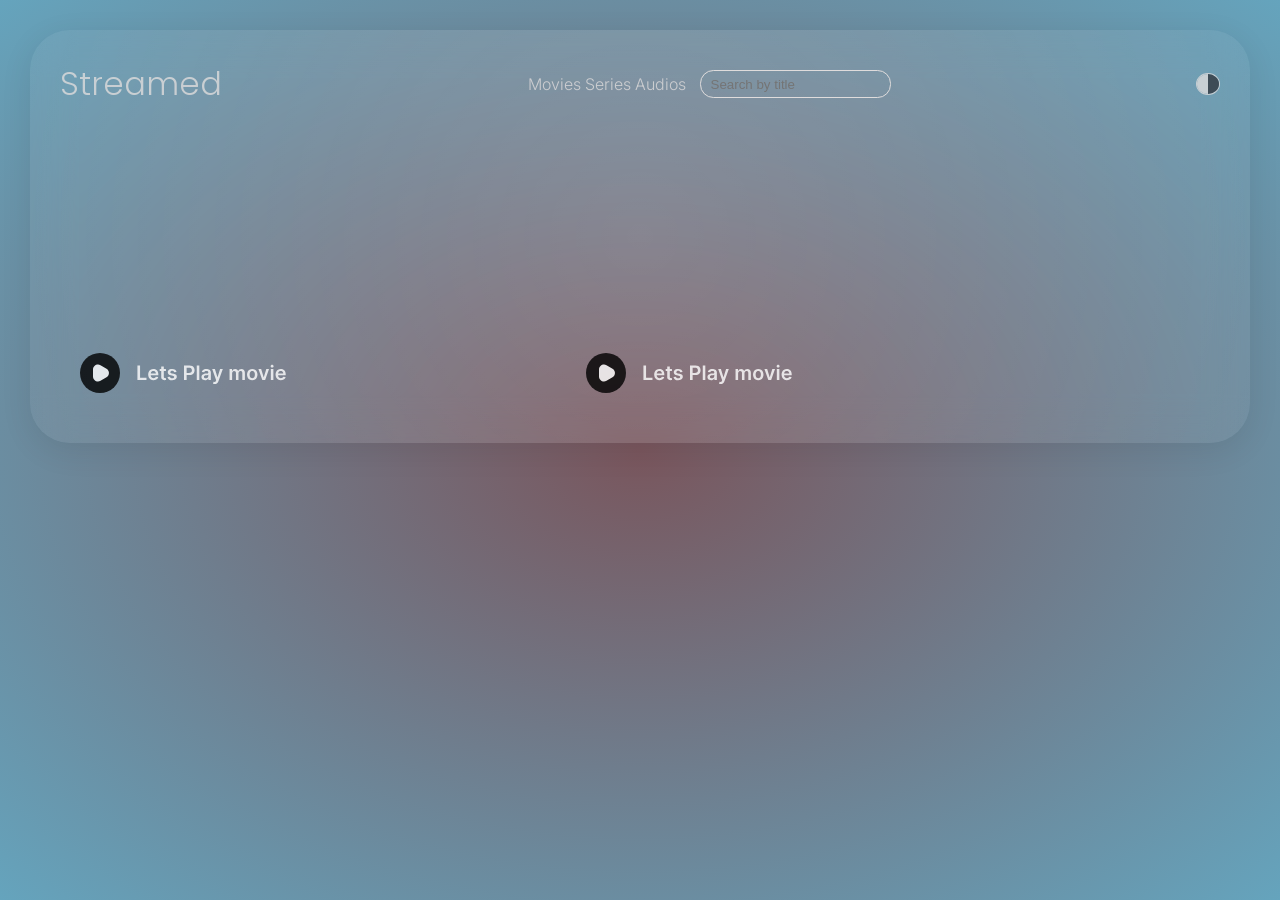
==== index.html @ d51abbf1 "directly populate the client data model with the original media file names, remove code duplicates a" ====
<!DOCTYPE html>
<html>
    <head>
        <title>streamed</title>
        
        <meta charset="utf-8">
        
        <!-- streamed style -->
        <link rel="stylesheet" href="style.css">

        <!--font-->
        <link rel="preconnect" href="https://fonts.googleapis.com">
        <link rel="preconnect" href="https://fonts.gstatic.com" crossorigin>
        <link href="https://fonts.googleapis.com/css2?family=Inter:wght@100..900&display=swap" rel="stylesheet">
        <link href="https://fonts.googleapis.com/css2?family=Poppins:ital,wght@0,100;0,200;0,300;0,400;0,500;0,600;0,700;0,800;0,900;1,100;1,200;1,300;1,400;1,500;1,600;1,700;1,800;1,900&display=swap" rel="stylesheet">


        <!-- icon -->
        <link rel="icon" type="image/png" href="src/logo.png">

        <!-- model -->
        <script src="data.js"></script>
    </head>



    <body id="bodyElement" class="disable-scrollbars">

        <div id="rootPanel" class="default-color-mode">

            <div class="stylable-root-panel">

                <div id="playerBg" class="player-panel-hidden">

                    <div class="fullsize-panel">
                        <div id="closePlayerBtn" 
                            class="clickable clickable-text-div close-player-button" 
                            onclick="hidePlayer();">
                            <span>x</span>
                        </div>
                                                
                        <div class="default-margin">
                            <div id="movieTitle" class="movie-title"></div>
                        </div>

                        <div class="video-details-container">

                            <div class="default-margin video-detail video-player-container">
                                <video id="videoElement" class="media-player" controls></video>
                                <audio id="audioElement" class="media-player" controls></audio>
                            </div>

                            <div id="seasonContainer" class="default-margin video-detail season-container"></div>

                            <div id="descriptionDiv" class="default-margin video-detail">
                                <div id="movieDescription" class="movie-description"></div>
                            </div>

                        </div>
                    </div>

                </div>

                <div id="siteContainer" class="site-container">

                    <!-- top bar -->
                    <div id="topBar" class="top-bar">
                        <p class="clickable clickable-text default-margin top-bar-title" onclick="location.reload();">Streamed</p>

                        <div id="searchbarContainer" class="default-margin searchbar-container">
                            <!-- type filters -->
                            <div id="filterByTypeMovieBtn" 
                                class="clickable clickable-text filter-by-type movies-filter" 
                                onclick="onTypeFilterToggled(FILTER_MOVIES, this);">Movies</div>
                            <div id="filterByTypeSeriesBtn" 
                                class="clickable clickable-text filter-by-type series-filter"
                                onclick="onTypeFilterToggled(FILTER_SERIES, this);">Series</div>
                            <div id="filterByTypeAudioBtn"
                                class="clickable clickable-text filter-by-type audios-filter"
                                onclick="onTypeFilterToggled(FILTER_AUDIOS, this);">Audios</div>
                            <!-- text filter -->
                            <div id="filterInputContainer" class="filter-input-container"> 
                                <input id="filterInput"
                                    class="filter-input"
                                    type="text" 
                                    placeholder="Search by title" 
                                    onkeyup="onFilterByTextMatch(this.value);">
                            </div>
                        </div>

                        
                        <div class="clickable default-margin color-mode-toggler" onclick="toggleColorMode();">
                            <div class="color-mode-set-default"></div>
                            <div class="color-mode-set-dark"></div>
                        </div>

                        <!--
                        <div id="profile-wrapper" class="clickable" onclick="location.reload();">
                            <img src="src/home.png" height="30">
                        </div>
                        -->
                    </div>



                    <!-- Top pick -->
                    <div id="topPick" class="top-pick-container">
                        
                        <!--pick1-->
                        <div id="topPick1" class="clickable clickable-movie default-margin top-pick" onclick="spawnPlayer(randomMovie)">
                            <div id="topPickFade1" class="top-pick-fade"></div>

                            <div class="top-pick-title-container">
                                <p id="topPickTitle1" class="top-pick-title"></p>
                            </div>

                            <div class="top-pick-play">
                                <img id="topPickPlayMovie1" src="src/Play_Movie.svg">
                            </div>
                        </div>
                        
                        <!--pick2-->
                        <div id="topPick2" class="clickable clickable-movie default-margin top-pick" onclick="spawnPlayer(randomMovie2)">
                            <div id="topPickFade2" class="top-pick-fade"></div>

                            <div class="top-pick-title-container">
                                <p id="topPickTitle2" class="top-pick-title"></p>
                            </div>

                            <div class="top-pick-play">
                                <img id="topPickPlayMovie2" src="src/Play_Movie.svg">
                            </div>
                        </div>
                    </div>
        

                    <!-- Main panel for media listing -->
                    <div id="mediaContainer" class="media-container"></div>

                </div>

            </div>

        </div>

    </body>


    <script>
        // filtering:
        const FILTER_NONE = 0;
        const FILTER_MOVIES = 1;
        const FILTER_SERIES = 2;
        const FILTER_AUDIOS = 4;
        let typeFilterBits = FILTER_NONE;
        let searchText = "";
        
        // some HTML elements:
        const bodyElement = document.getElementById("bodyElement");
        const rootPanel = document.getElementById("rootPanel")
        const siteContainer = document.getElementById("siteContainer");
        const playerBg = document.getElementById("playerBg");
        const playerTitle = document.getElementById("movieTitle");
        const playerDescription = document.getElementById("movieDescription");
        const seasonContainer = document.getElementById("seasonContainer");

        const topPick = document.getElementById("topPick");
        const filterInputContainer = document.getElementById("filterInputContainer");
        const filterInputElem = document.getElementById("filterInput");
     
        let player;
        let volumeValue = 0.5;
        let repeatingPlay = false; // re-start at the beginning after having finished playback, for now fix 'off'

        // randomly selected movies for the 'top pick':
        let randomMovie;
        let randomMovie2;

        
        /*
                 _______________
              //~~~~~~~~~~~~~~~\\  |
         0  / /_________________\ \| 0
          ---------------------------
        / /======|=D=O=D=G=E=|======\ \
        \_____________________________/
        \    _______       _______    /
        |\ _/|__|__|\_____/|__|__|\_ /|
        |      |`V'  `---'  `V'|      |
        |______|               |______|
       
        */

        // other cars <<<<<<< dodge charger


        let toggleColorMode = function() {
            if (rootPanel.getAttribute("class") === "dark-color-mode") {
                rootPanel.setAttribute("class", "default-color-mode");
                bodyElement.style.background = "content-box radial-gradient(rgb(121, 86, 93), rgb(101, 164, 189))";
            } else {
                rootPanel.setAttribute("class", "dark-color-mode");
                bodyElement.style.background = "content-box radial-gradient(rgb(62, 67, 70), rgb(14, 47, 59))";
            }
        }

        
        let initTopPick = function(movieObj, topPickNum) {
            //console.log(`initializing top pick ${topPickNum}: '${movieObj.title}'...`);

            let topPickElem = document.getElementById("topPick" + topPickNum);
            topPickElem.style = `background-image: url('media/${movieObj.type}/${movieObj.path}/meta/${movieObj.thumbnailFile}'); background-color: ${movieObj.thumbColor};`;

            let topPickTitle = document.getElementById("topPickTitle" + topPickNum);
            topPickTitle.innerText = movieObj.title
            if (isColorCloseToWhite(movieObj.thumbColor)) {
                topPickTitle.style.color = "black";
                document.getElementById("topPickPlayMovie" + topPickNum).src = "src/Play_Movie_dark.svg";
            } else {
                topPickTitle.style.color = "white";
            }

            let topPickFade = document.getElementById("topPickFade" + topPickNum);
            topPickFade.style = `background: linear-gradient(to right, ${movieObj.thumbColor} 0%, ${movieObj.thumbColor} 55%, #ffffff00 100%);`;
        }
          

        let chooseTopPick = function(Movies) {
            // Top Picks
            initTopPick(randomMovie, 1);
            initTopPick(randomMovie2, 2);
        }


        let spawnPlayer = function(summary) {
            siteContainer.style.display = "none"
            playerBg.setAttribute('class', 'player-panel');

            playerTitle.innerHTML = summary.title;
            playerDescription.innerHTML = summary.description;
            
            let videoPlayer = document.getElementById("videoElement");
            let audioPlayer = document.getElementById("audioElement");
            if (summary.type === "audios") {
                player = audioPlayer;
                videoPlayer.style.display = "none";
                audioPlayer.style.display = "inline-block";
            } else {
                player = videoPlayer;
                videoPlayer.style.display = "inline-block";
                audioPlayer.style.display = "none";
            }

            player.onvolumechange = () => {
                volumeValue = player.volume;
                console.log(`handled volume change - volumeValue=${volumeValue}`);
            }

            if (summary.type === "movies") {
                seasonContainer.style.display = "none";                
                player.src = 'media/' + summary.type + '/' + summary.path + '/' + summary.file;
            } else if (summary.type === "series" || summary.type === "audios") {
                seasonContainer.style.display = "flex"
                
                // single selection element containing all of the episodes of all of the seasons:
                let episodesContainer = document.createElement("div");
                episodesContainer.setAttribute("class", "episodes-container");

                for (let i = 0; i < summary.seasons; i++) {
                    let seasonOption = document.createElement("div");
                    seasonOption.setAttribute("class", "series-option");
                    let cover = document.createElement("img");
                    let seasonNum = i + 1;
                    cover.src = `media/${summary.type}/${summary.path}/meta/${seasonNum}.jpg`
                    cover.setAttribute("id", seasonNum)
                    cover.setAttribute("alt", "Staffel " + (seasonNum));
                    cover.setAttribute("class", "season-thumbnail");
                    seasonOption.appendChild(cover);

                    let seasonNumText = document.createElement("div");
                    seasonNumText.setAttribute("class", "season-number-panel");
                    seasonNumText.innerText = `Season ${seasonNum}`;
                    seasonOption.appendChild(seasonNumText);

                    episodesContainer.appendChild(seasonOption);

                    let episodeNum = 0;
                    for (let episodeFile of summary.seasonEp[i]) {
                        const epNum = ++episodeNum; // must be a const for use in the click handler lambda below
                        let episodeOption = document.createElement("div");
                        episodeOption.setAttribute("class", "clickable series-option episode-option");
                        episodeOption.innerText = `Episode ${episodeNum}`;
                        episodeOption.addEventListener(
                            "click", 
                            () => prepareEpisode(summary, seasonNum, epNum, episodeFile)
                        );
                        episodesContainer.appendChild(episodeOption);
                    }
                }                
                seasonContainer.appendChild(episodesContainer);

                prepareEpisode(summary, 1, 1, summary.seasonEp[0][0]);
            }
            
            player.volume = volumeValue;
        }

        let prepareEpisode = function(seriesSummary, seasonNum, episodeNum, episodeFile) {
            console.log(`prepareEpisode(summary, ${seasonNum}, ${episodeNum}, '${episodeFile}')` )

            playerTitle.innerHTML = seriesSummary.title + " - " + seasonNum + "/" + episodeNum;
            player.src = `media/${seriesSummary.type}/${seriesSummary.path}/${seasonNum}/${episodeFile}`;

            // prepare the next episode/track for continuous play:
            let nextSeasonNum = seasonNum;
            let nextEpNum = episodeNum + 1;
            let nextEpFile;
            if (seriesSummary.seasonEp[nextSeasonNum - 1].length >= nextEpNum) {
                // same saeson, next episode
                nextEpFile = seriesSummary.seasonEp[nextSeasonNum - 1][nextEpNum - 1];
            } else {
                nextSeasonNum++;
                nextEpNum = 1;
                if (seriesSummary.seasonEp.length >= nextSeasonNum && seriesSummary.seasonEp[nextSeasonNum - 1].length >= nextEpNum) {
                    // next saeson, first episode
                    nextEpFile = seriesSummary.seasonEp[nextSeasonNum - 1][nextEpNum - 1];
                } else {
                    // first saeson, first episode (but only play if the 'repeatingPlay' flag is set)
                    nextSeasonNum = 1;
                    nextEpNum = 1;
                    nextEpFile = repeatingPlay ? seriesSummary.seasonEp[nextSeasonNum - 1][nextEpNum - 1] : null;
                }
            }

            if (nextEpFile) {
                player.onended = function() {
                    try {
                        prepareEpisode(seriesSummary, nextSeasonNum, nextEpNum, nextEpFile);
                        player.play();
                    } catch (ex) {
                        console.log(ex);
                    }
                }
            } else {
                player.onended = undefined;
            }
        }


        let hidePlayer = function() {
            if (!player) return;

            siteContainer.style.display = "grid"
            player.pause()
            playerBg.setAttribute("class", "player-panel-hidden");
            player.style.display = "inline-block";
            seasonContainer.innerHTML = "";
        }        
          

        let createDiv = function(summary) {
            // parent div            
            let mediaListElem = document.createElement("div");
            mediaListElem.setAttribute('class', `clickable clickable-movie default-margin media-item ${summary.type} ${summary.path}`); // note: 'type' and 'path' is used for filtering
            mediaListElem.setAttribute('onclick', `spawnPlayer(${JSON.stringify(summary)})`);

            // thumbnail div
            const thumbnailPath = "media/" + summary.type + "/" + summary.path + "/meta/" + summary.thumbnailFile;
            let mediaThumbnailElem = document.createElement("div");
            mediaThumbnailElem.setAttribute("class", "listitem-thumbnail-panel");
            mediaThumbnailElem.setAttribute("style", `background-image: url('${thumbnailPath}');`);
            mediaListElem.appendChild(mediaThumbnailElem);

            // title paragraph
            let mediaTitleElem = document.createElement("p");
            mediaTitleElem.setAttribute("class", "listitem-title-panel");
            mediaTitleElem.innerText = summary.title;
            mediaListElem.appendChild(mediaTitleElem);


            // details
            let mediaDetailsElem = document.createElement("p");
            mediaDetailsElem.setAttribute("class", "listitem-details-panel");
            if (summary.type === "series" || summary.type === "audios") {
                // number of seasons and total episodes count
//                console.log(`adding ${summary.title} to the media overview...`);
                mediaDetailsElem.innerText = `${summary.seasons} Season${(summary.seasons === "1" ? "" : "s")} | ${summary.episodes} Episodes`;
            } else if (summary.type === "movies") {
                // movie length and resolution
                mediaDetailsElem.innerText = `${summary.resolution} | ${summary.length}`;

                // resolution icon
                let videoResolution = getVideoResolution(summary.resolution);
//                console.log(`${summary.resolution} >>> ${videoResolution}`);

                if (videoResolution !== "Unknown Resolution") {
                    let resolutionIconElem = document.createElement("img");
                    resolutionIconElem.src = `src/${videoResolution}.png`;
                    resolutionIconElem.setAttribute("class", "listitem-resolution-icon");
                    mediaThumbnailElem.appendChild(resolutionIconElem);
                }
            }
            mediaListElem.appendChild(mediaDetailsElem);

            document.getElementById('mediaContainer').appendChild(mediaListElem);
        }


        let loaded = function() {
//            console.log('loaded');

            for (let i = 0; i < Movies.length; i++) {
                createDiv(Movies[i]);
            }

            for (let i = 0; i < Series.length; i++){
                createDiv(Series[i]);
            }

            for (let i = 0; i < Audios.length; i++){
                createDiv(Audios[i]);
            }

            if (Movies.length > 1) {
                do {
                    randomMovie = Movies[Math.floor(Math.random() * Movies.length)];
                    randomMovie2 = Movies[Math.floor(Math.random() * Movies.length)];
                } while (randomMovie === randomMovie2);
            } else {
                randomMovie = Movies[0];
                randomMovie2 = Movies[0];
            }
            chooseTopPick(Movies)

            document.addEventListener('keydown', (evt) => { if (evt.key === 'Escape' || evt.key === 'Esc') hidePlayer();  });
        }
        

        
        let onTypeFilterToggled = function(type, srcElem) {
            // toogle filter type activity
            typeFilterBits ^= type;
            srcElem.style.textDecoration = (typeFilterBits & type) === type ? "underline" : "none";

//            console.log(`type=${type}; typeFilterBits=${typeFilterBits}; typeFilterBits & type=${typeFilterBits & type}`);

            filterMedia();
        }

        let onFilterByTextMatch = function(value) {
//            console.log(`filtering by text value '${value}'...`);
            searchText = value;

            filterMedia();
        }

        let filterMedia = function() {
            resetFilter();

            if (typeFilterBits !== FILTER_NONE) {
                let hideBits = ~typeFilterBits;

//                console.log(`typeFilterBits=${dec2bin(typeFilterBits).toString(2)}\n      hideBits=${dec2bin(hideBits).toString(2)}`);

                if ((hideBits & FILTER_MOVIES) === FILTER_MOVIES) {
                    for (let movie of document.querySelectorAll(".movies")) {
                        movie.style.display = "none";
                    }
                }
                if ((hideBits & FILTER_SERIES) === FILTER_SERIES) {
                    for (let series of document.querySelectorAll(".series")) {
                        series.style.display = "none";
                    }
                }
                if ((hideBits & FILTER_AUDIOS) === FILTER_AUDIOS) {
                    for (let audio of document.querySelectorAll(".audios")) {
                        audio.style.display = "none";
                    }
                }
            }

            if (searchText.length === 0) {
                return;
            }

            const lowValue = searchText.toLowerCase();
            filterTitles(Movies, lowValue);
            filterTitles(Series, lowValue);
            filterTitles(Audios, lowValue);
        }

        let filterTitles = function(mediaList, lowerSearchText) {
            let mediaItems = mediaList || [];
            for (let mediaItem of mediaItems) {
                if (mediaItem.title.toLowerCase().indexOf(lowerSearchText) === -1) {
                    document.querySelector("." + mediaItem.path).style.display = "none";
                }
            }
        }
        
        let resetFilter = function() {
            for (let mediaItem of document.querySelectorAll(".media-item")) {
                mediaItem.style.display = "block";
            }
        }


        ///////////////////////////////////////////////////
        // utils:
        let isColorCloseToWhite = function (hex) {
            hex = hex.replace(/^#/, "");
            if (hex.length === 3) {
              hex = hex.split("").map(c => c + c).join("");
            }
            if (hex.length !== 6) return false;
          
            const r = parseInt(hex.slice(0, 2), 16);
            const g = parseInt(hex.slice(2, 4), 16);
            const b = parseInt(hex.slice(4, 6), 16);
          
            const brightness = 0.299 * r + 0.587 * g + 0.114 * b;
            return brightness > 220;
        }      

        let getVideoResolution = function(resolutionString) {
            if (resolutionString == "[n/a]") {
                return 'Unknown Resolution';
            }

            // Extract numbers from input like "1920x1080", "1280x720 px", etc.
            const match = resolutionString.match(/(\d+)\s*x\s*(\d+)/i);
            if (!match) return 'Unknown Resolution'; // = Invalid input
          
            let width = parseInt(match[1], 10);
            let height = parseInt(match[2], 10);
          
            // Normalize for landscape orientation
            const w = Math.max(width, height);
            const h = Math.min(width, height);
          
            // aint nobody hoarding 16k 40tb .mp4 files bro
            if (h >= 4300) return 'res_8k'; 
            if (h >= 2100) return 'res_4k';
            if (h >= 1400) return 'res_1440p';
            if (h >= 1000) return 'res_1080p';
            if (h >= 700) return 'res_720p';
            if (h < 700) return 'Unknown Resolution';
          
            return 'Unknown Resolution';
        } 

        let dec2bin = function(dec) {
            return (dec >>> 0).toString(2);
        }


        ///////////////////////////////////////////////////
        // start rendering UI:
        addEventListener("load", () => loaded());

    </script>


</html>
---- style.css ----
/* defines some color variables */
:root {
  --default-color-light: rgb(223, 220, 220);
  --default-color-dark: rgb(50, 56, 63);
}


* {
    user-select: none; /* makes text unselectable */
}

input:focus {
    outline: none; /* no special border marking of focused input elements */
}

body {
    min-height: 100vh; /* 100% of the viewport height */
    margin: 0;
    padding: 0;
    background: content-box radial-gradient(rgb(121, 86, 93), rgb(101, 164, 189));
}


.stylable-root-panel {
    width: auto;
    height: 100%;
    padding: 30px;
    font-family: Inter;
}


.disable-scrollbars *::-webkit-scrollbar {
  background: transparent; /* Chrome/Safari/Webkit */
  width: 0;
  height: 0;
}
    
.disable-scrollbars * {
  scrollbar-width: none; /* Firefox */
  -ms-overflow-style: none;  /* IE 10+ */
}



.fullsize-panel {
    height: 100%; 
    width: 100%;
}

.default-margin {
    margin: 15px;
}


.clickable {
    cursor: pointer;
    font-weight: 300;
    opacity: 0.8;
    border-width: 0;
}

.clickable:hover {
    font-weight: 600;
    opacity: 1;
}


.clickable-text {
    color: var(--default-color-light);
}


.clickable-text-div {
    width: 30px; 
    height: 30px;
    padding: 5px 5px 0 5px;
    border-radius: 100%;
    text-align: center;
    font-weight: bolder;
    color: var(--default-color-light);
    background-color: var(--default-color-dark);
    font-family: Poppins;
    font-weight: 800;
}


.close-player-button {
    position: absolute; 
    top: 12px; 
    left: calc(100% - 56px); 
}

.close-player-button:hover {
    border-color: lightgray;
    color: white;
}


.video-details-container {
    color: rgba( 255, 255, 255, 0.7 );
    font-weight: 100;
    display: flex; 
    flex-direction: row;
    flex-wrap: wrap;
    justify-content: flex-start;
}

.video-player-container {
    background-color: transparent;
}

.media-player {
    border-radius: 6px;
    width: 100%;
}

.video-detail {
    border-radius: 6px;
    min-width: 400px;
}

.video-detail:nth-of-type(1) {
    width: 50%;
    flex-grow: 1;
    flex-shrink: 1;
}

.video-detail:nth-of-type(2) {
    max-width: 360px;
    width: 30%;
    flex-grow: 1;
    flex-shrink: 1;
}

.video-detail:nth-of-type(3) {
    flex-grow: 3;
    flex-shrink: 3;
}


.season-container {
    border-radius: 5px; 
    max-height: 600px;
    overflow: hidden;
    display: flex;
    flex-direction: row;
    align-items: flex-start; 
    justify-content: space-between; 
}

.episodes-container {
    width: 100%;
    max-height: 500px;
    overflow: auto;
    display: flex;
    flex-direction: column;
    align-items: center;
    justify-content: space-between; 
}

.season-number-panel {
    padding: 15px 10px;
}

.series-option {
    width: 90%;
    height: 35px;
    padding: 5px;
    margin: 5px 1px 1px 1px;
    background-color: rgba(212, 210, 210, 0.5);
    color: var(--default-color-dark);
    font-family: Poppins;
    font-weight: 400;
    display: flex;
    flex-direction: row;
    align-items: center;
    justify-content: left;
}

.dark-color-mode .series-option {
    background-color: var(--default-color-dark);
    color: rgba(212, 210, 210, 0.5);
}

.series-option:first-child {
    margin: 0 1px 1px 1px;
    border-radius: 6px 6px 0 0;
}

.episode-option {
    height: 20px;
    border-top: 0;
    border-radius: 0;
    margin: 0 1px;
}

.episode-option:last-child {
    border-radius: 0 0 6px 6px;
}

.season-thumbnail {
    height: 100%;
}


.player-panel {
    min-width: 460px;
    overflow-y: scroll;
    overflow-x: hidden;
    padding: 15px;
    border-radius: 40px;
    background: radial-gradient(circle at center, rgba(255, 255, 255, 0.15), rgba(255, 255, 255, 0.05));
    backdrop-filter: blur(20px);
    -webkit-backdrop-filter: blur(20px);
    box-shadow: 0 8px 32px rgba(0, 0, 0, 0.077);
    animation: fadeIn 0.5s ease 0s 1 normal forwards;
    z-index: 999; 
}

.dark-color-mode .player-panel {
    background: radial-gradient(circle at center, rgba(0, 0, 0, 0.15), rgba(0, 0, 0, 0.05));
    box-shadow: 0 8px 32px rgb(58, 58, 58, 0.77);
}

@keyframes fadeIn {
	0% {
		opacity: 0;
		transform: scale(0.6);
	}

	100% {
		opacity: 1;
		transform: scale(1);
	}
}

.player-panel-hidden {
    display: none;
}


.movie-title {
    font-size: 2rem;
    font-weight: 600;
    color: var(--default-color-light);
    text-shadow: 0px 0px 3px white;
    text-align: center;
}

.movie-description {
    font-size: 1.2rem;
    font-weight: 300;
    color: white;
    text-align: left;
}

.dark-color-mode .movie-description {
    color: var(--default-color-light);
}

.site-container{
    min-width: 460px;
    overflow-y: scroll;
    overflow-x: hidden;
    padding: 15px;
    border-radius: 40px;
    background: radial-gradient(circle at center, rgba(255, 255, 255, 0.15), rgba(255, 255, 255, 0.05));
    backdrop-filter: blur(20px);
    -webkit-backdrop-filter: blur(20px);
    box-shadow: 0 8px 32px rgba(0, 0, 0, 0.077);
}


.top-bar {
    height: 100%; 
    width: 100%; 
    display: flex; 
    flex-wrap: wrap;
    align-items: center; 
    justify-content: space-between;
}

.top-bar-title {
    font-family: Poppins;
    font-size: 2rem;
    background-color: transparent;
}


.color-mode-toggler {
    width: 22px;
    height: 20px;
    border: 1px solid var(--default-color-light);
    border-radius: 100%;
    overflow: hidden;
    display: flex;
}

.color-mode-set-default {
    width: 50%;
    height: 100%;
    background-color: var(--default-color-light);
}

.color-mode-set-dark {
    width: 50%;
    height: 100%;
    background-color: var(--default-color-dark);
}


.searchbar-container {
    border-radius: 1em;
    display: flex;
    flex-direction: row;
    align-items: center; 
    justify-content: space-between;
}

.searchbar-container > .filter-by-type {
    width: auto;
    margin-right: 4px;
    background-color: transparent;
}


.filter-input-container {
    margin-left: 10px;
}

input.filter-input {
    height: 2em;
    padding: 0 10px;
    border: 1px solid var(--default-color-light);
    border-radius: 1em;
    background-color: transparent;
    color: var(--default-color-dark);
}

.dark-color-mode .filter-input {
    color: var(--default-color-light);
}

input.filter-input:focus {
    background-color: var(--default-color-light);
    color: var(--default-color-dark);
}


.top-pick-container {
    display: flex; 
    flex-direction: row;
    flex-wrap: wrap;
}

.top-pick {
    height: 275px;
    min-width: 400px;
    display: flex; 
    flex-direction: column;
    align-items: flex-start; 
    justify-content: space-between; 
    overflow: hidden;
    border-radius: 20px; 
    background-repeat: no-repeat;
    background-size: 45%;
    background-position: right;
}

.top-pick:nth-of-type(1) {
    width: 30%;
    flex-grow: 2;
    flex-shrink: 2;
}

.top-pick:nth-of-type(2) {
    width: 50%;
    flex-grow: 1;
    flex-shrink: 1;
}

.top-pick-fade {
    position: relative; 
    min-height: 100%;
    width: 100%
}

.top-pick-title-container {
    position: relative;
    top: -230px;
    width: 50%;
    min-height: 80%;
    margin: 0 20px;
    overflow: auto;
    flex: 3;
}

.top-pick-title {
    font-family: Poppins;
    font-size: 2rem;
    font-weight: 600;
    text-align: left;
    margin: 0;
}

.top-pick-play {
    position: relative;
    top: -280px;
    margin: 0 20px;
    flex: 1;
}


.media-container {
    display: flex; 
    flex-direction: row;
    flex-wrap: wrap;
}

.media-item {
    position: relative;
    width: 200px;
    height: 320px;
    background-color: var(--default-color-light);
    transition: all 0.25s;  
    border-radius: 10px;
    text-decoration: none;
}

.media-item:hover {
    transition: all 0.25s;
}

.dark-color-mode .media-item {
    background-color: var(--default-color-dark);    
}

.media-item > p {
    position: absolute;
    width: 100%;
    color: var(--default-color-dark);
    text-align: center;
    margin: 0px;
    white-space: nowrap;
    overflow-x: hidden;
    text-overflow: ellipsis;
    font-family: poppins;
}

.dark-color-mode .media-item > p {
    color: var(--default-color-light);
}

.listitem-thumbnail-panel {
    height: 250px; 
    width: 200px;
    border-radius: 10px;
    transition: all 0.25s;
    background-color: rgba(14, 14, 14, 0.445);
    background-size: cover;
    background-repeat: no-repeat;
    background-position-x: center;
    position: absolute;
    top: 0px;
    left: 0px;
}

.listitem-title-panel {
    bottom: 26px;
    left: 3px;
    font-weight: 400;
    font-size: 20px;
}

.listitem-details-panel {
    bottom: 0px;
    left: 3px;
    font-weight: 200;
    font-size: 15px;
}

.listitem-resolution-icon {
    position: absolute;
    bottom: 6px;
    left: 3px;
    z-index: 99;
    width: 40px;
}
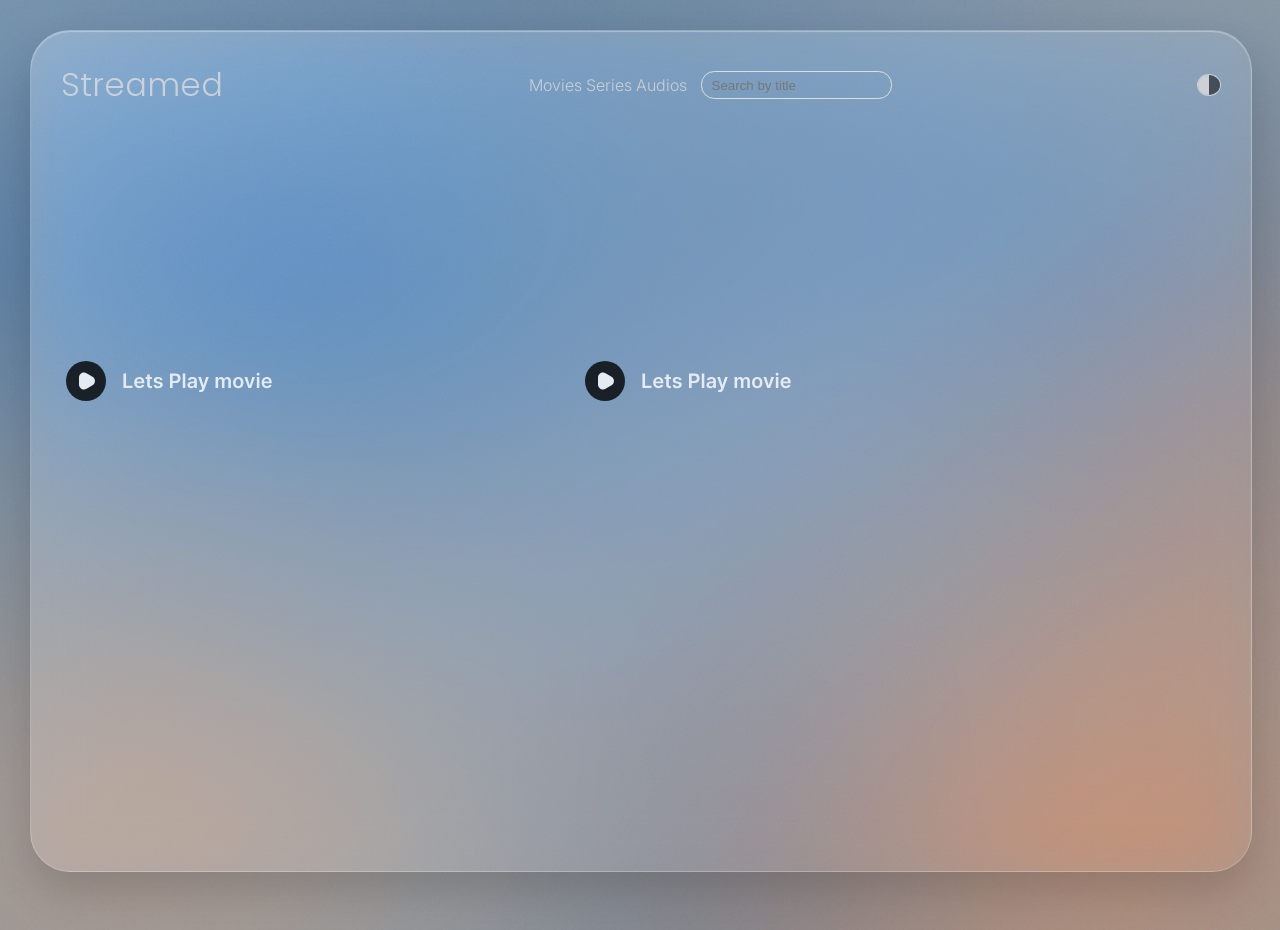
==== commit d3f99d49: "visual changes (1/2) - frosty glass effect - setColorMode button animated - fixed size of siteCont" ====
--- a/index.html
+++ b/index.html
@@ -26,7 +26,7 @@
 
     <body id="bodyElement" class="disable-scrollbars">
 
-        <div id="rootPanel" class="default-color-mode">
+        <div id="rootPanel" class="default-color-mode" style="min-height: 100vh; margin: 0px; padding: 0px;">
 
             <div class="stylable-root-panel">
 
@@ -89,7 +89,7 @@
                         </div>
 
                         
-                        <div class="clickable default-margin color-mode-toggler" onclick="toggleColorMode();">
+                        <div class="clickable default-margin color-mode-toggler" id="setColorMode" onclick="toggleColorMode();">
                             <div class="color-mode-set-default"></div>
                             <div class="color-mode-set-dark"></div>
                         </div>
@@ -154,6 +154,15 @@
         const FILTER_AUDIOS = 4;
         let typeFilterBits = FILTER_NONE;
         let searchText = "";
+
+        // cookies:
+        const COOKIE_COLOR_MODE = "colormode";
+        const COOKIE_VOLUME = "volume";
+
+        // color mode (style classes):
+        const COLOR_MODE_DFLT = "default-color-mode";
+        const COLOR_MODE_DARK = "dark-color-mode";
+        let colorMode;
         
         // some HTML elements:
         const bodyElement = document.getElementById("bodyElement");
@@ -163,13 +172,19 @@
         const playerTitle = document.getElementById("movieTitle");
         const playerDescription = document.getElementById("movieDescription");
         const seasonContainer = document.getElementById("seasonContainer");
+        const setColorMode = document.getElementById("setColorMode");
 
         const topPick = document.getElementById("topPick");
         const filterInputContainer = document.getElementById("filterInputContainer");
         const filterInputElem = document.getElementById("filterInput");
      
+        // rotation of setColorMode button
+        let setColorModeAngle = 0;
+
+        // media player:
+        const VOLUME_DFLT = 0.5;
+        let volumeValue;        
         let player;
-        let volumeValue = 0.5;
         let repeatingPlay = false; // re-start at the beginning after having finished playback, for now fix 'off'
 
         // randomly selected movies for the 'top pick':
@@ -194,14 +209,45 @@
         // other cars <<<<<<< dodge charger
 
 
+
+
         let toggleColorMode = function() {
-            if (rootPanel.getAttribute("class") === "dark-color-mode") {
-                rootPanel.setAttribute("class", "default-color-mode");
-                bodyElement.style.background = "content-box radial-gradient(rgb(121, 86, 93), rgb(101, 164, 189))";
+            setColorModeAngle += 180; // half rotation
+            setColorMode.style.transform = `rotate(${setColorModeAngle}deg)`;
+            applyColorMode(
+                colorMode === COLOR_MODE_DARK ? COLOR_MODE_DFLT : COLOR_MODE_DARK,
+                true
+            );
+        }
+        
+        let applyColorMode = function(colorModeClass, updateCookie) {
+            colorMode = colorModeClass;
+            rootPanel.setAttribute("class", colorModeClass);
+            if (colorModeClass === COLOR_MODE_DFLT) {
+                bodyElement.style.backgroundImage = "url('src/bg_v2.png')";
             } else {
-                rootPanel.setAttribute("class", "dark-color-mode");
-                bodyElement.style.background = "content-box radial-gradient(rgb(62, 67, 70), rgb(14, 47, 59))";
-            }
+                bodyElement.style.backgroundImage = "url('src/bg_v2d.png')";
+            }
+
+            if (updateCookie) {
+                refreshCookie();
+            }
+        }
+
+        let refreshCookie = function() {
+            document.cookie = `${COOKIE_COLOR_MODE}=${colorMode}`;
+            document.cookie = `${COOKIE_VOLUME}=${volumeValue}`;
+//            console.log(`cookie refreshed: ${document.cookie}`);
+        }
+
+        let cookieValue = function(cookieName, fallbackValue) {
+            let keyFValuePair = document.cookie
+                .split(/; ?/)
+                .find((kv) => kv.startsWith(`${cookieName}=`));
+
+            const retVal = keyFValuePair ? keyFValuePair.split("=")[1] : fallbackValue;
+//            console.log(`delivering '${cookieName}' cookie value: ${retVal} (${typeof retVal})`);
+            return retVal;
         }
 
         
@@ -253,7 +299,8 @@
 
             player.onvolumechange = () => {
                 volumeValue = player.volume;
-                console.log(`handled volume change - volumeValue=${volumeValue}`);
+//                console.log(`handled volume change - volumeValue=${volumeValue}`);
+                refreshCookie();
             }
 
             if (summary.type === "movies") {
@@ -266,20 +313,21 @@
                 let episodesContainer = document.createElement("div");
                 episodesContainer.setAttribute("class", "episodes-container");
 
+                const isAudio = summary.type === "audios";
                 for (let i = 0; i < summary.seasons; i++) {
                     let seasonOption = document.createElement("div");
                     seasonOption.setAttribute("class", "series-option");
-                    let cover = document.createElement("img");
                     let seasonNum = i + 1;
-                    cover.src = `media/${summary.type}/${summary.path}/meta/${seasonNum}.jpg`
-                    cover.setAttribute("id", seasonNum)
-                    cover.setAttribute("alt", "Staffel " + (seasonNum));
-                    cover.setAttribute("class", "season-thumbnail");
-                    seasonOption.appendChild(cover);
+                    // let cover = document.createElement("img");
+                    // cover.src = `media/${summary.type}/${summary.path}/meta/${seasonNum}.jpg`
+                    // cover.setAttribute("id", seasonNum)
+                    // cover.setAttribute("alt", seasonNum);
+                    // cover.setAttribute("class", "season-thumbnail");
+                    // seasonOption.appendChild(cover);
 
                     let seasonNumText = document.createElement("div");
                     seasonNumText.setAttribute("class", "season-number-panel");
-                    seasonNumText.innerText = `Season ${seasonNum}`;
+                    seasonNumText.innerText = isAudio ? `Audio collection${summary.seasons > 1 ? (' ' + seasonNum) : ''}` : `Season ${seasonNum}`;
                     seasonOption.appendChild(seasonNumText);
 
                     episodesContainer.appendChild(seasonOption);
@@ -288,8 +336,10 @@
                     for (let episodeFile of summary.seasonEp[i]) {
                         const epNum = ++episodeNum; // must be a const for use in the click handler lambda below
                         let episodeOption = document.createElement("div");
-                        episodeOption.setAttribute("class", "clickable series-option episode-option");
-                        episodeOption.innerText = `Episode ${episodeNum}`;
+                        episodeOption.setAttribute("style", "");
+                        episodeOption.setAttribute("class", `clickable series-option episode-option ep-${seasonNum}-${epNum}`);
+//                        episodeOption.innerText = `(${episodeNum}) - ${episodeFile.replaceAll(/(\.[^.]+$|[_.-]+)/g, " ").replaceAll(/\s{2,}/g, " ")}`;
+                        episodeOption.innerText = `${episodeFile.replaceAll(/(\.[^.]+$|[_.-]+)/g, " ").replaceAll(/\s{2,}/g, " ")}`;
                         episodeOption.addEventListener(
                             "click", 
                             () => prepareEpisode(summary, seasonNum, epNum, episodeFile)
@@ -306,10 +356,13 @@
         }
 
         let prepareEpisode = function(seriesSummary, seasonNum, episodeNum, episodeFile) {
-            console.log(`prepareEpisode(summary, ${seasonNum}, ${episodeNum}, '${episodeFile}')` )
+//            console.log(`prepareEpisode(summary, ${seasonNum}, ${episodeNum}, '${episodeFile}')` )
 
             playerTitle.innerHTML = seriesSummary.title + " - " + seasonNum + "/" + episodeNum;
+            document.querySelectorAll(".episode-option").forEach((div) => div.style = "");
+            document.querySelector(`.episode-option.ep-${seasonNum}-${episodeNum}`).style = "font-weight: 600; opacity: 1;"
             player.src = `media/${seriesSummary.type}/${seriesSummary.path}/${seasonNum}/${episodeFile}`;
+
 
             // prepare the next episode/track for continuous play:
             let nextSeasonNum = seasonNum;
@@ -430,9 +483,21 @@
                 randomMovie = Movies[0];
                 randomMovie2 = Movies[0];
             }
-            chooseTopPick(Movies)
-
-            document.addEventListener('keydown', (evt) => { if (evt.key === 'Escape' || evt.key === 'Esc') hidePlayer();  });
+            chooseTopPick(Movies);
+
+            // apply cookie values (if present)
+            colorMode = cookieValue(COOKIE_COLOR_MODE, COLOR_MODE_DFLT);
+            applyColorMode(colorMode, false);
+            volumeValue = parseFloat(cookieValue(COOKIE_VOLUME, VOLUME_DFLT));
+            if (isNaN(volumeValue)) {
+                volumeValue = VOLUME_DFLT;
+                refreshCookie();
+            }
+
+            document.addEventListener(
+                "keydown", 
+                (evt) => { if (evt.key === 'Escape' || evt.key === 'Esc') hidePlayer(); }
+            );
         }
         
 
--- a/style.css
+++ b/style.css
@@ -15,17 +15,20 @@
 }
 
 body {
-    min-height: 100vh; /* 100% of the viewport height */
+    height: 100%; /* 100% of the viewport height */
     margin: 0;
     padding: 0;
-    background: content-box radial-gradient(rgb(121, 86, 93), rgb(101, 164, 189));
+    background-image: url(src/bg_v2.png);
+    background-position: center;
+    background-size: cover;
+    background-repeat: no-repeat;
+    overflow: hidden;
 }
 
 
 .stylable-root-panel {
     width: auto;
-    height: 100%;
-    padding: 30px;
+    min-height: 100vh;
     font-family: Inter;
 }
 
@@ -58,16 +61,18 @@
     font-weight: 300;
     opacity: 0.8;
     border-width: 0;
+    transition: all 0.15s;
 }
 
 .clickable:hover {
-    font-weight: 600;
     opacity: 1;
+    transition: all 0.15s;
 }
 
 
 .clickable-text {
     color: var(--default-color-light);
+    transition: all 0.15s;
 }
 
 
@@ -76,7 +81,7 @@
     height: 30px;
     padding: 5px 5px 0 5px;
     border-radius: 100%;
-    text-align: center;
+    text-align: left;
     font-weight: bolder;
     color: var(--default-color-light);
     background-color: var(--default-color-dark);
@@ -176,6 +181,8 @@
     flex-direction: row;
     align-items: center;
     justify-content: left;
+    white-space: nowrap;
+    overflow-x: hidden;
 }
 
 .dark-color-mode .series-option {
@@ -201,6 +208,7 @@
 
 .season-thumbnail {
     height: 100%;
+    min-width: 30px;
 }
 
 
@@ -259,22 +267,61 @@
     color: var(--default-color-light);
 }
 
-.site-container{
-    min-width: 460px;
+.site-container {
+    min-width: calc(100vw - 60px);
+    height: calc(100vh - 60px);
     overflow-y: scroll;
     overflow-x: hidden;
-    padding: 15px;
     border-radius: 40px;
-    background: radial-gradient(circle at center, rgba(255, 255, 255, 0.15), rgba(255, 255, 255, 0.05));
-    backdrop-filter: blur(20px);
-    -webkit-backdrop-filter: blur(20px);
-    box-shadow: 0 8px 32px rgba(0, 0, 0, 0.077);
-}
+    margin: 30px;
+
+    /* Glass */
+    background:
+        linear-gradient(
+            135deg,
+            rgba(255, 255, 255, 0.25),
+            rgba(255, 255, 255, 0.05)
+        );
+    backdrop-filter: blur(24px) saturate(160%);
+    -webkit-backdrop-filter: blur(24px) saturate(160%);
+
+    /* Depth */
+    box-shadow:
+        inset 0 1px 1px rgba(255,255,255,0.35),
+        0 20px 40px rgba(0,0,0,0.15);
+
+    border: 1px solid rgba(255,255,255,0.2);
+}
+
+.site-container::after {
+    content: "";
+    position: absolute;
+    inset: 0;
+    border-radius: inherit;
+    pointer-events: none;
+
+    /*for that frosty effect (looks super cool in darkmode btw btw)*/
+    background-image: url("data:image/svg+xml,%3Csvg viewBox='0 0 200 200' xmlns='http://www.w3.org/2000/svg'%3E%3Cfilter id='n'%3E%3CfeTurbulence type='fractalNoise' baseFrequency='1.7' numOctaves='4' stitchTiles='stitch'/%3E%3C/filter%3E%3Crect width='200' height='200' filter='url(%23n)' opacity='0.35'/%3E%3C/svg%3E");
+
+    mix-blend-mode: overlay;
+    opacity: 0.15;
+}
+
+@keyframes noiseShift {
+    0% { background-position: 0 0; }
+    100% { background-position: 100px 100px; }
+}
+
+.site-container::after {
+    animation: noiseShift 6s steps(10) infinite;
+}
+
 
 
 .top-bar {
-    height: 100%; 
-    width: 100%; 
+    height: 70px; 
+    margin: 15px;
+    width: calc(100% - 30px);
     display: flex; 
     flex-wrap: wrap;
     align-items: center; 
@@ -422,26 +469,28 @@
     position: relative;
     width: 200px;
     height: 320px;
-    background-color: var(--default-color-light);
+    background-color: transparent;
     transition: all 0.25s;  
     border-radius: 10px;
     text-decoration: none;
 }
 
 .media-item:hover {
+    box-shadow: rgba(0, 0, 0, 0.288) 0px 0px 2px;
     transition: all 0.25s;
 }
 
 .dark-color-mode .media-item {
-    background-color: var(--default-color-dark);    
+    background-color: transparent;    
 }
 
 .media-item > p {
+    margin: 0px;
+    margin-left: 5px;
     position: absolute;
     width: 100%;
     color: var(--default-color-dark);
-    text-align: center;
-    margin: 0px;
+    text-align: left;
     white-space: nowrap;
     overflow-x: hidden;
     text-overflow: ellipsis;
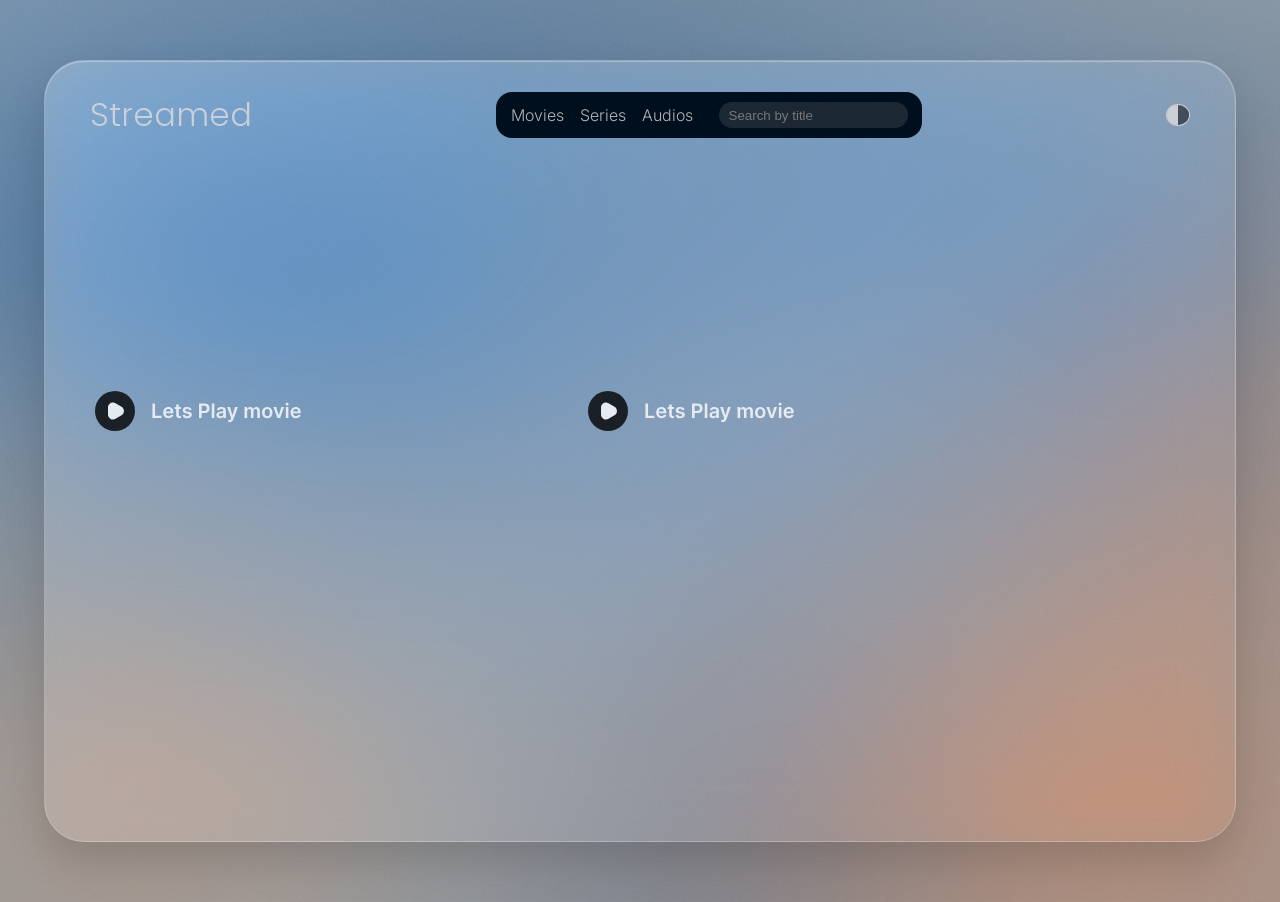
==== commit 01514ea0: "visual changes (2/2) - new search / filter bar - player panel fixed + same frosty glass style - fi" ====
--- a/index.html
+++ b/index.html
@@ -26,7 +26,7 @@
 
     <body id="bodyElement" class="disable-scrollbars">
 
-        <div id="rootPanel" class="default-color-mode" style="min-height: 100vh; margin: 0px; padding: 0px;">
+        <div id="rootPanel" class="default-color-mode" style="min-height: 100vh; margin: 0px; padding: 0px; display: flex; align-items: center; justify-content: center;">
 
             <div class="stylable-root-panel">
 
@@ -63,30 +63,33 @@
 
                 <div id="siteContainer" class="site-container">
 
-                    <!-- top bar -->
-                    <div id="topBar" class="top-bar">
-                        <p class="clickable clickable-text default-margin top-bar-title" onclick="location.reload();">Streamed</p>
-
-                        <div id="searchbarContainer" class="default-margin searchbar-container">
-                            <!-- type filters -->
-                            <div id="filterByTypeMovieBtn" 
-                                class="clickable clickable-text filter-by-type movies-filter" 
-                                onclick="onTypeFilterToggled(FILTER_MOVIES, this);">Movies</div>
-                            <div id="filterByTypeSeriesBtn" 
-                                class="clickable clickable-text filter-by-type series-filter"
-                                onclick="onTypeFilterToggled(FILTER_SERIES, this);">Series</div>
-                            <div id="filterByTypeAudioBtn"
-                                class="clickable clickable-text filter-by-type audios-filter"
-                                onclick="onTypeFilterToggled(FILTER_AUDIOS, this);">Audios</div>
-                            <!-- text filter -->
-                            <div id="filterInputContainer" class="filter-input-container"> 
-                                <input id="filterInput"
-                                    class="filter-input"
-                                    type="text" 
-                                    placeholder="Search by title" 
-                                    onkeyup="onFilterByTextMatch(this.value);">
+                    <!-- inline styles are soooo back -->
+                    <div style="width: 100%; height: 100%; overflow: auto;">
+
+                         <!-- top bar -->
+                        <div id="topBar" class="top-bar">
+                            <p class="clickable clickable-text default-margin top-bar-title" onclick="location.reload();">Streamed</p>
+
+                            <div id="searchbarContainer" class="default-margin searchbar-container">
+                                <!-- type filters -->
+                                <div id="filterByTypeMovieBtn" 
+                                    class="clickable clickable-text filter-by-type movies-filter" 
+                                    onclick="onTypeFilterToggled(FILTER_MOVIES, this);">Movies</div>
+                                <div id="filterByTypeSeriesBtn" 
+                                    class="clickable clickable-text filter-by-type series-filter"
+                                    onclick="onTypeFilterToggled(FILTER_SERIES, this);">Series</div>
+                                <div id="filterByTypeAudioBtn"
+                                    class="clickable clickable-text filter-by-type audios-filter"
+                                    onclick="onTypeFilterToggled(FILTER_AUDIOS, this);">Audios</div>
+                                <!-- text filter -->
+                                <div id="filterInputContainer" class="filter-input-container"> 
+                                    <input id="filterInput"
+                                        class="filter-input"
+                                        type="text" 
+                                        placeholder="Search by title" 
+                                        onkeyup="onFilterByTextMatch(this.value);">
+                                </div>
                             </div>
-                        </div>
 
                         
                         <div class="clickable default-margin color-mode-toggler" id="setColorMode" onclick="toggleColorMode();">
@@ -102,41 +105,41 @@
                     </div>
 
 
-
-                    <!-- Top pick -->
-                    <div id="topPick" class="top-pick-container">
-                        
-                        <!--pick1-->
-                        <div id="topPick1" class="clickable clickable-movie default-margin top-pick" onclick="spawnPlayer(randomMovie)">
-                            <div id="topPickFade1" class="top-pick-fade"></div>
-
-                            <div class="top-pick-title-container">
-                                <p id="topPickTitle1" class="top-pick-title"></p>
+                        <!-- Top pick -->
+                        <div id="topPick" class="top-pick-container">
+                            
+                            <!--pick1-->
+                            <div id="topPick1" class="clickable clickable-movie default-margin top-pick" onclick="spawnPlayer(randomMovie)">
+                                <div id="topPickFade1" class="top-pick-fade"></div>
+
+                                <div class="top-pick-title-container">
+                                    <p id="topPickTitle1" class="top-pick-title"></p>
+                                </div>
+
+                                <div class="top-pick-play">
+                                    <img id="topPickPlayMovie1" src="src/Play_Movie.svg">
+                                </div>
                             </div>
-
-                            <div class="top-pick-play">
-                                <img id="topPickPlayMovie1" src="src/Play_Movie.svg">
+                            
+                            <!--pick2-->
+                            <div id="topPick2" class="clickable clickable-movie default-margin top-pick" onclick="spawnPlayer(randomMovie2)">
+                                <div id="topPickFade2" class="top-pick-fade"></div>
+
+                                <div class="top-pick-title-container">
+                                    <p id="topPickTitle2" class="top-pick-title"></p>
+                                </div>
+
+                                <div class="top-pick-play">
+                                    <img id="topPickPlayMovie2" src="src/Play_Movie.svg">
+                                </div>
                             </div>
                         </div>
-                        
-                        <!--pick2-->
-                        <div id="topPick2" class="clickable clickable-movie default-margin top-pick" onclick="spawnPlayer(randomMovie2)">
-                            <div id="topPickFade2" class="top-pick-fade"></div>
-
-                            <div class="top-pick-title-container">
-                                <p id="topPickTitle2" class="top-pick-title"></p>
-                            </div>
-
-                            <div class="top-pick-play">
-                                <img id="topPickPlayMovie2" src="src/Play_Movie.svg">
-                            </div>
-                        </div>
+            
+
+                        <!-- Main panel for media listing -->
+                        <div id="mediaContainer" class="media-container"></div>
+
                     </div>
-        
-
-                    <!-- Main panel for media listing -->
-                    <div id="mediaContainer" class="media-container"></div>
-
                 </div>
 
             </div>
@@ -505,7 +508,8 @@
         let onTypeFilterToggled = function(type, srcElem) {
             // toogle filter type activity
             typeFilterBits ^= type;
-            srcElem.style.textDecoration = (typeFilterBits & type) === type ? "underline" : "none";
+            srcElem.style.fontWeight = (typeFilterBits & type) === type ? "normal" : "300";
+            srcElem.style.opacity = (typeFilterBits & type) === type ? "1" : "0.8";
 
 //            console.log(`type=${type}; typeFilterBits=${typeFilterBits}; typeFilterBits & type=${typeFilterBits & type}`);
 
--- a/style.css
+++ b/style.css
@@ -23,6 +23,10 @@
     background-size: cover;
     background-repeat: no-repeat;
     overflow: hidden;
+
+    display: flex;
+    align-items: center;
+    justify-content: center;
 }
 
 
@@ -213,67 +217,14 @@
 
 
 .player-panel {
-    min-width: 460px;
-    overflow-y: scroll;
-    overflow-x: hidden;
-    padding: 15px;
-    border-radius: 40px;
-    background: radial-gradient(circle at center, rgba(255, 255, 255, 0.15), rgba(255, 255, 255, 0.05));
-    backdrop-filter: blur(20px);
-    -webkit-backdrop-filter: blur(20px);
-    box-shadow: 0 8px 32px rgba(0, 0, 0, 0.077);
-    animation: fadeIn 0.5s ease 0s 1 normal forwards;
-    z-index: 999; 
-}
-
-.dark-color-mode .player-panel {
-    background: radial-gradient(circle at center, rgba(0, 0, 0, 0.15), rgba(0, 0, 0, 0.05));
-    box-shadow: 0 8px 32px rgb(58, 58, 58, 0.77);
-}
-
-@keyframes fadeIn {
-	0% {
-		opacity: 0;
-		transform: scale(0.6);
-	}
-
-	100% {
-		opacity: 1;
-		transform: scale(1);
-	}
-}
-
-.player-panel-hidden {
-    display: none;
-}
-
-
-.movie-title {
-    font-size: 2rem;
-    font-weight: 600;
-    color: var(--default-color-light);
-    text-shadow: 0px 0px 3px white;
-    text-align: center;
-}
-
-.movie-description {
-    font-size: 1.2rem;
-    font-weight: 300;
-    color: white;
-    text-align: left;
-}
-
-.dark-color-mode .movie-description {
-    color: var(--default-color-light);
-}
-
-.site-container {
-    min-width: calc(100vw - 60px);
-    height: calc(100vh - 60px);
+    min-width: calc(100vw - 120px);
+    height: calc(100vh - 120px);
     overflow-y: scroll;
     overflow-x: hidden;
     border-radius: 40px;
-    margin: 30px;
+    margin: 60px;
+    padding: 0px 15px; /*only do padding left and right*/
+    align-self: center;
 
     /* Glass */
     background:
@@ -291,6 +242,87 @@
         0 20px 40px rgba(0,0,0,0.15);
 
     border: 1px solid rgba(255,255,255,0.2);
+    animation: fadeIn 0.5s ease 0s 1 normal forwards;
+    z-index: 999; 
+}
+
+.player-panel::after {
+    content: "";
+    position: absolute;
+    inset: 0;
+    border-radius: inherit;
+    pointer-events: none;
+
+    /*for that frosty effect (looks super cool in darkmode btw btw)*/
+    background-image: url("data:image/svg+xml,%3Csvg viewBox='0 0 200 200' xmlns='http://www.w3.org/2000/svg'%3E%3Cfilter id='n'%3E%3CfeTurbulence type='fractalNoise' baseFrequency='1.7' numOctaves='4' stitchTiles='stitch'/%3E%3C/filter%3E%3Crect width='200' height='200' filter='url(%23n)' opacity='0.35'/%3E%3C/svg%3E");
+    background-attachment: fixed;
+
+    mix-blend-mode: overlay;
+    opacity: 0.15;
+}
+
+@keyframes fadeIn {
+	0% {
+		opacity: 0;
+		transform: scale(0.6);
+	}
+
+	100% {
+		opacity: 1;
+		transform: scale(1);
+	}
+}
+
+.player-panel-hidden {
+    display: none;
+}
+
+
+.movie-title {
+    font-size: 2rem;
+    font-weight: 600;
+    color: var(--default-color-light);
+    text-shadow: 0px 0px 3px white;
+    text-align: center;
+}
+
+.movie-description {
+    font-size: 1.2rem;
+    font-weight: 300;
+    color: white;
+    text-align: left;
+}
+
+.dark-color-mode .movie-description {
+    color: var(--default-color-light);
+}
+
+.site-container {
+    min-width: calc(100vw - 120px);
+    height: calc(100vh - 120px);
+    overflow-y: hidden;
+    overflow-x: hidden;
+    border-radius: 40px;
+    margin: 60px;
+    padding: 0px 15px; /*only do padding left and right*/
+    align-self: center;
+
+    /* Glass */
+    background:
+        linear-gradient(
+            135deg,
+            rgba(255, 255, 255, 0.25),
+            rgba(255, 255, 255, 0.05)
+        );
+    backdrop-filter: blur(24px) saturate(160%);
+    -webkit-backdrop-filter: blur(24px) saturate(160%);
+
+    /* Depth */
+    box-shadow:
+        inset 0 1px 1px rgba(255,255,255,0.35),
+        0 20px 40px rgba(0,0,0,0.15);
+
+    border: 1px solid rgba(255,255,255,0.2);
 }
 
 .site-container::after {
@@ -302,6 +334,7 @@
 
     /*for that frosty effect (looks super cool in darkmode btw btw)*/
     background-image: url("data:image/svg+xml,%3Csvg viewBox='0 0 200 200' xmlns='http://www.w3.org/2000/svg'%3E%3Cfilter id='n'%3E%3CfeTurbulence type='fractalNoise' baseFrequency='1.7' numOctaves='4' stitchTiles='stitch'/%3E%3C/filter%3E%3Crect width='200' height='200' filter='url(%23n)' opacity='0.35'/%3E%3C/svg%3E");
+    background-attachment: fixed;
 
     mix-blend-mode: overlay;
     opacity: 0.15;
@@ -358,12 +391,29 @@
 
 
 .searchbar-container {
+    position: relative;
     border-radius: 1em;
+
     display: flex;
-    flex-direction: row;
-    align-items: center; 
+    align-items: center;
     justify-content: space-between;
-}
+    gap: 0.75em;
+    padding: 0.6em 0.9em;
+
+    background-color: #000e1c;
+    transition: all 0.25s;
+}
+
+.searchbar-container:hover,
+.searchbar-container:focus-within {
+    backdrop-filter: blur(18px) saturate(160%);
+    transform: translateY(-1px);
+
+    box-shadow:
+        inset 0 1px 1px rgba(255,255,255,0.5),
+        0 10px 24px rgba(0,0,0,0.25);
+}
+
 
 .searchbar-container > .filter-by-type {
     width: auto;
@@ -379,9 +429,9 @@
 input.filter-input {
     height: 2em;
     padding: 0 10px;
-    border: 1px solid var(--default-color-light);
+    border: 0px;
     border-radius: 1em;
-    background-color: transparent;
+    background-color: #1b2732;
     color: var(--default-color-dark);
 }
 
@@ -476,7 +526,7 @@
 }
 
 .media-item:hover {
-    box-shadow: rgba(0, 0, 0, 0.288) 0px 0px 2px;
+    box-shadow: rgba(0, 0, 0, 0.288) 0px 0px 4px;
     transition: all 0.25s;
 }
 
